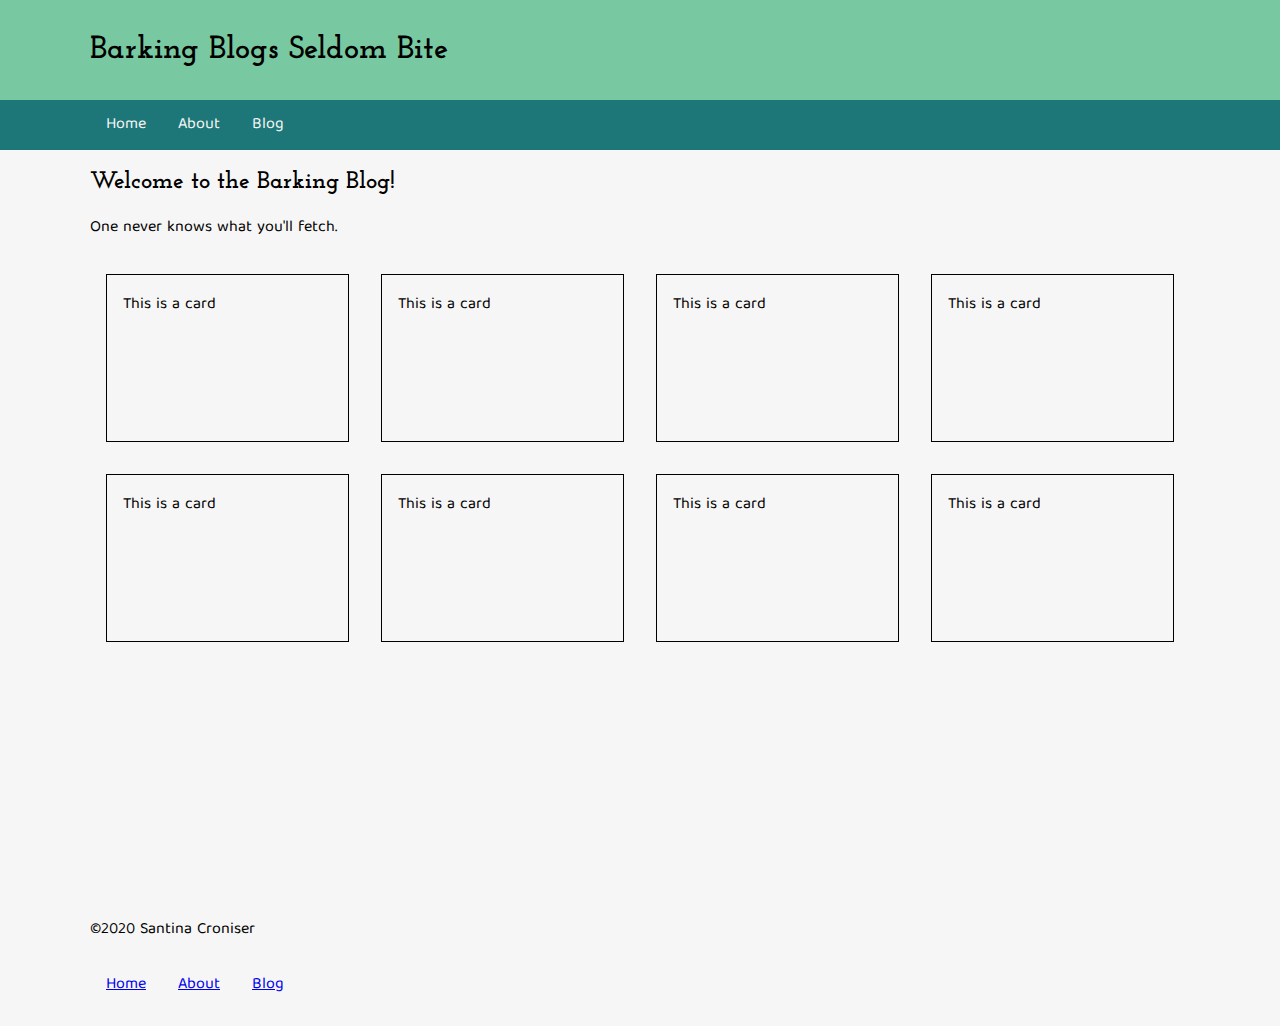
==== project 1/index.html @ 886d4302 "add style for cards" ====
<html lang="en">
    <head>
        <title>Barking Blogs Seldom Bite | Home</title>
        <link href="https://fonts.googleapis.com/css2?family=Baloo+Tamma+2:wght@400;700&family=Josefin+Slab:wght@400;600;700&display=swap" rel="stylesheet">
        <link href="css/style.css" rel="stylesheet">
    </head>
    <body>
        <div class="container">
            <header class="header">
                <div class="wrapper">
                    <h1 class="blog-name inner-wrapper">Barking Blogs Seldom Bite</h1>
                </div>
                <navigation class="main-nav nav">
                    <ul class="wrapper"> 
                        <li><a href="index.html">Home</a></li>
                        <li><a href="#">About</a></li>
                        <li><a href="blog.html">Blog</a></li>
                    </ul>
                </navigation>
            </header>
            <main class="wrapper">
                <h2 class="inner-wrapper">Welcome to the Barking Blog!</h2>
                <p class="inner-wrapper">One never knows what you'll fetch.</p>
                <div class="card-area inner-wrapper">
                    <div class="card">
                        This is a card
                    </div>
                    <div class="card">
                        This is a card
                    </div>
                    <div class="card">
                        This is a card
                    </div>
                    <div class="card">
                        This is a card
                    </div>
                    <div class="card">
                        This is a card
                    </div>
                    <div class="card">
                        This is a card
                    </div>
                    <div class="card">
                        This is a card
                    </div>
                    <div class="card">
                        This is a card
                    </div>
                </div>
            </main>
            <aside>

            </aside>
            <footer class="footer wrapper nav">
                <p class="inner-wrapper">&copy;2020 Santina Croniser</p>
                <ul>
                    <li><a href="index.html">Home</a></li>
                    <li><a href="#">About</a></li>
                    <li><a href="blog.html">Blog</a></li>
                </ul>
            </footer>
        </div>
    </body>
</html>
---- project 1/css/style.css ----
@import "card.css";

body {
    background-color: #f6f6f6;
    font-family: 'Baloo Tamma 2', sans-serif;
    margin: unset;
}
h1, h2, h3, h4, h5, h6 {
    font-family: 'Josefin Slab', serif;
}
.container {
    display: grid;
    grid-template-rows: 150px calc(100vh - 200px) 50px;
    grid-template-areas: 
        "heading"
        "main"
        "footer"
        ;
}
.wrapper {
    margin: 0 auto;
    width: 1100px;
    padding-left: 1rem;
    padding-right: 1rem;
}

.header {
    display: grid;
    grid-template-rows: 100px 50px;
    grid-template-areas: 
        "name"
        "nav";
    grid-area: heading;
    background-color: #78C9A1;
    align-items: center;
}

.blog-name {
    grid-area: name;
}

.main-nav {
    grid-area: nav;
    background-color: #1D7677;
    display: flex;
}

.nav > ul {
    display: flex;
    padding: unset;
    list-style-type: none;
}

.nav > ul > li {
    display: flex;

}
.nav > ul > li > a {
    padding: .69rem 1rem;
}

.main-nav > ul > li > a {
    color: #f6f6f6;
    text-decoration: unset;
}

.main-nav > ul > li > a:focus, .main-nav >ul > li > a:hover {
    outline: 1px dotted red;
    text-decoration: underline;
    background-color: #2fbdbf;
    color: #404040;
}

.footer {

}
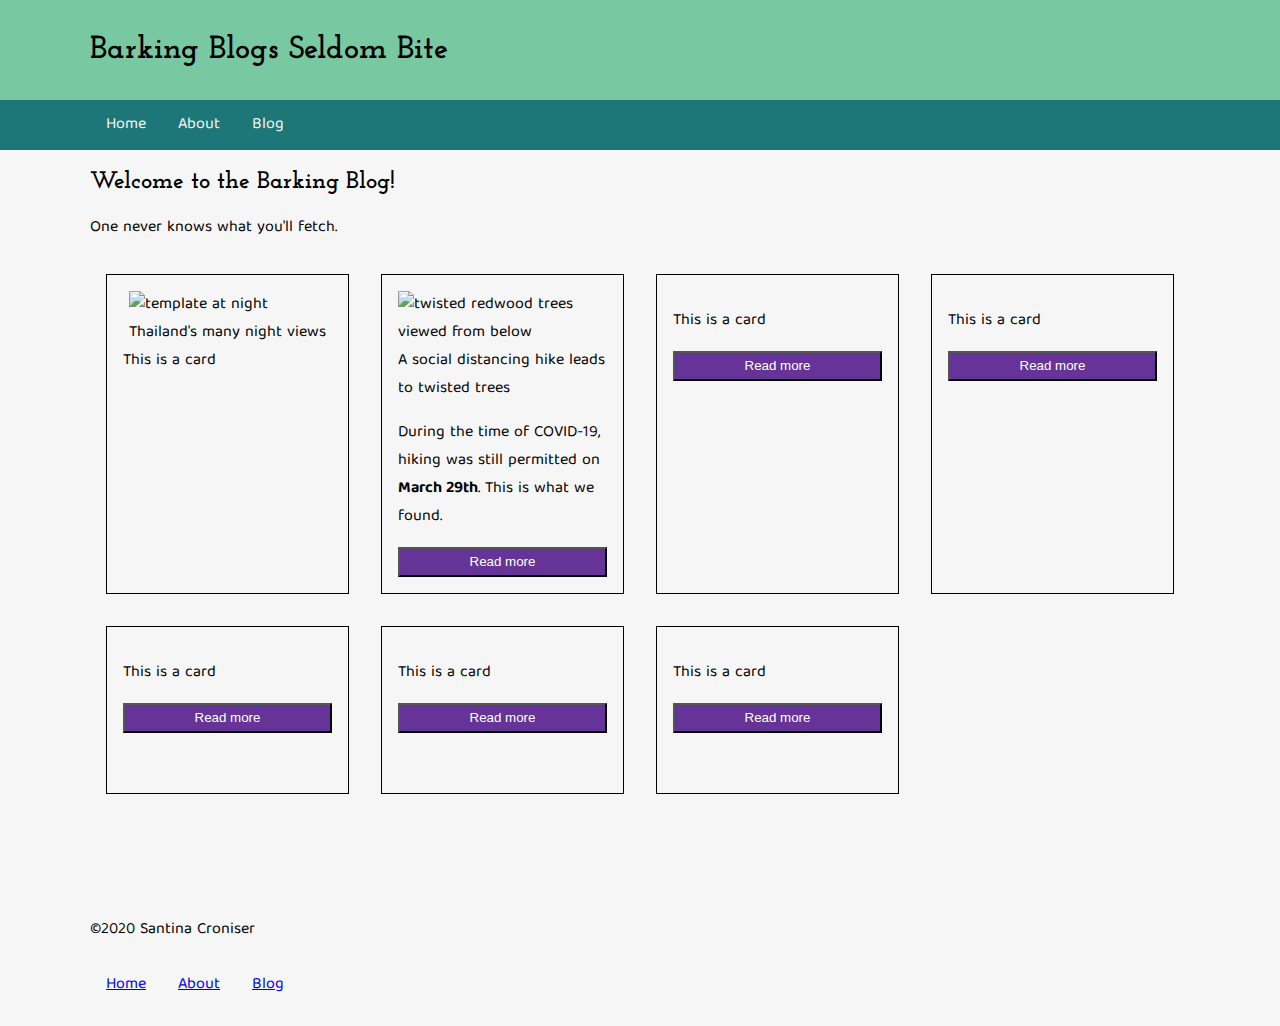
==== commit be60dc23: "add cards, style home page" ====
--- a/project 1/index.html
+++ b/project 1/index.html
@@ -23,29 +23,76 @@
                 <p class="inner-wrapper">One never knows what you'll fetch.</p>
                 <div class="card-area inner-wrapper">
                     <div class="card">
+                        <figure class="image-container">
+                            <img src="images/thailand-temple.jpg" alt="template at night">
+                            <figcaption>Thailand's many night views</figcaption>
+                        </figure>
                         This is a card
                     </div>
                     <div class="card">
-                        This is a card
+                        <figure class="image-container">
+                            <img src="images/twisted-trees.jpg" alt="twisted redwood trees viewed from below">
+                            <figcaption>A social distancing hike leads to twisted trees</figcaption>
+                        </figure>
+                        <div class="card-=content">
+                            <p>During the time of COVID-19, hiking was still permitted on <strong>March 29th</strong>. This is what we found.</p>
+                            <button onclick="location.href='blog/twisted-trees.html'">Read more</button>
+                        </div>
                     </div>
                     <div class="card">
-                        This is a card
+                        <figure class="image-container">
+                            <img src="">
+                            <figcaption></figcaption>
+                        </figure>
+                        <div class="card-=content">
+                            <p>This is a card</p>
+                            <button>Read more</button>
+                        </div>
                     </div>
                     <div class="card">
-                        This is a card
+                        <figure class="image-container">
+                            <img src="">
+                            <figcaption></figcaption>
+                        </figure>
+                        <div class="card-=content">
+                            <p>This is a card</p>
+                            <button>Read more</button>
+                        </div>
                     </div>
+
                     <div class="card">
-                        This is a card
+                        <figure class="image-container">
+                            <img src="">
+                            <figcaption></figcaption>
+                        </figure>
+                        <div class="card-=content">
+                            <p>This is a card</p>
+                            <button>Read more</button>
+                        </div>
                     </div>
+
                     <div class="card">
-                        This is a card
+                        <figure class="image-container">
+                            <img src="">
+                            <figcaption></figcaption>
+                        </figure>
+                        <div class="card-=content">
+                            <p>This is a card</p>
+                            <button>Read more</button>
+                        </div>
                     </div>
+
                     <div class="card">
-                        This is a card
+                        <figure class="image-container">
+                            <img src="">
+                            <figcaption></figcaption>
+                        </figure>
+                        <div class="card-=content">
+                            <p>This is a card</p>
+                            <button>Read more</button>
+                        </div>
                     </div>
-                    <div class="card">
-                        This is a card
-                    </div>
+
                 </div>
             </main>
             <aside>
--- a/project 1/css/style.css
+++ b/project 1/css/style.css
@@ -10,7 +10,7 @@
 }
 .container {
     display: grid;
-    grid-template-rows: 150px calc(100vh - 200px) 50px;
+    grid-template-rows: 150px minmax(calc(100vh - 200px), 100%) 50px;
     grid-template-areas: 
         "heading"
         "main"
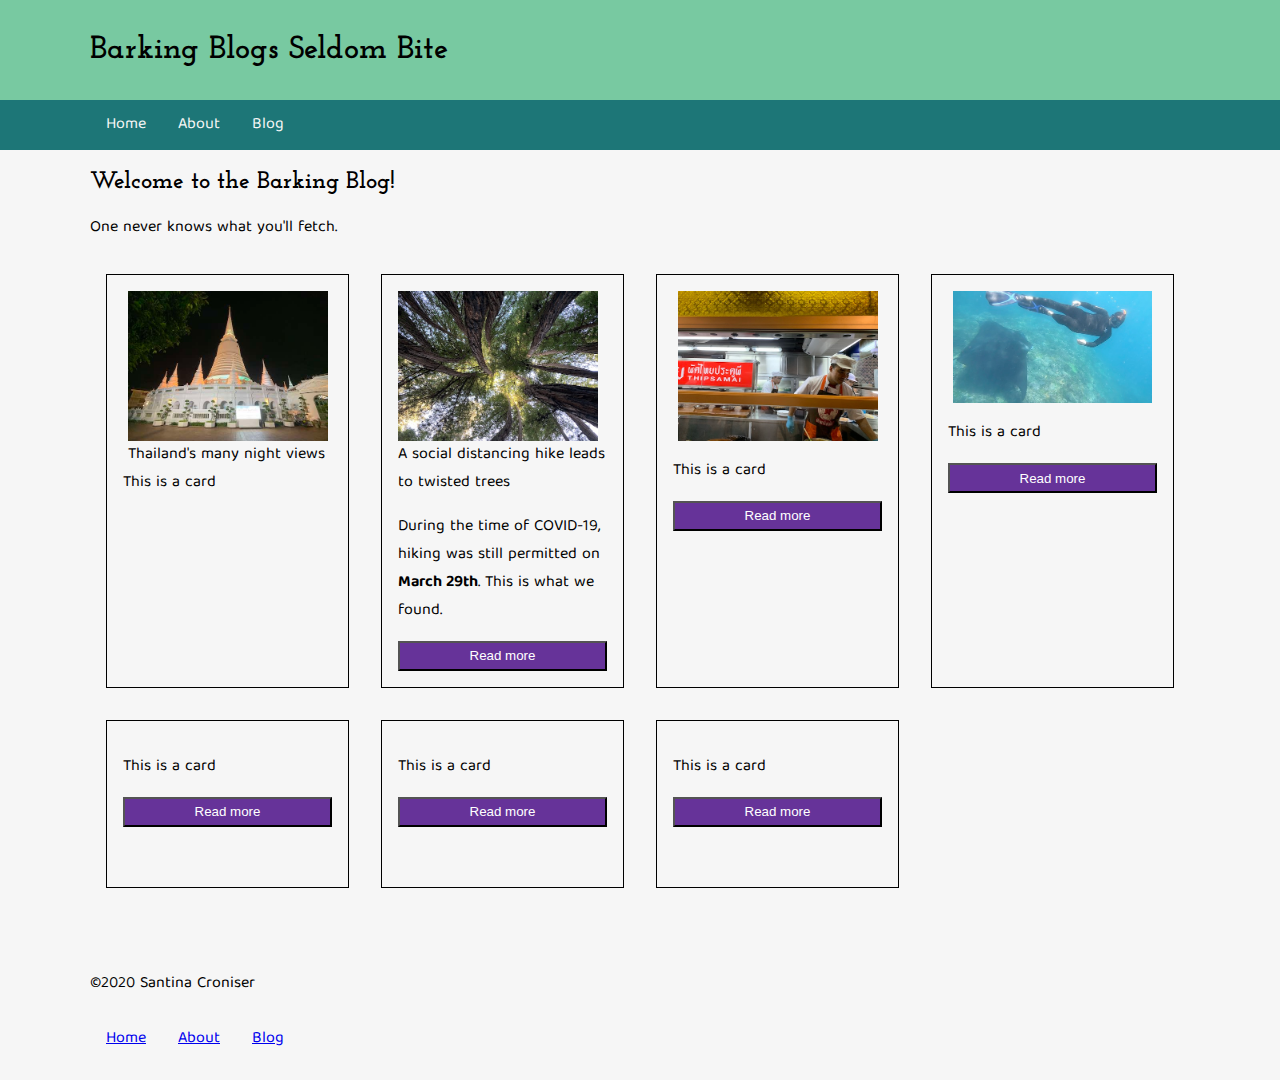
==== commit 21d886cb: "add blog section" ====
--- a/project 1/index.html
+++ b/project 1/index.html
@@ -41,7 +41,7 @@
                     </div>
                     <div class="card">
                         <figure class="image-container">
-                            <img src="">
+                            <img src="images/thipsami.jpg" alt="busy kitchen with chefs in Thipsami restaurant">
                             <figcaption></figcaption>
                         </figure>
                         <div class="card-=content">
@@ -51,7 +51,7 @@
                     </div>
                     <div class="card">
                         <figure class="image-container">
-                            <img src="">
+                            <img src="images/snorkling-bali.jpg" alt="snorkeler with a manate">
                             <figcaption></figcaption>
                         </figure>
                         <div class="card-=content">
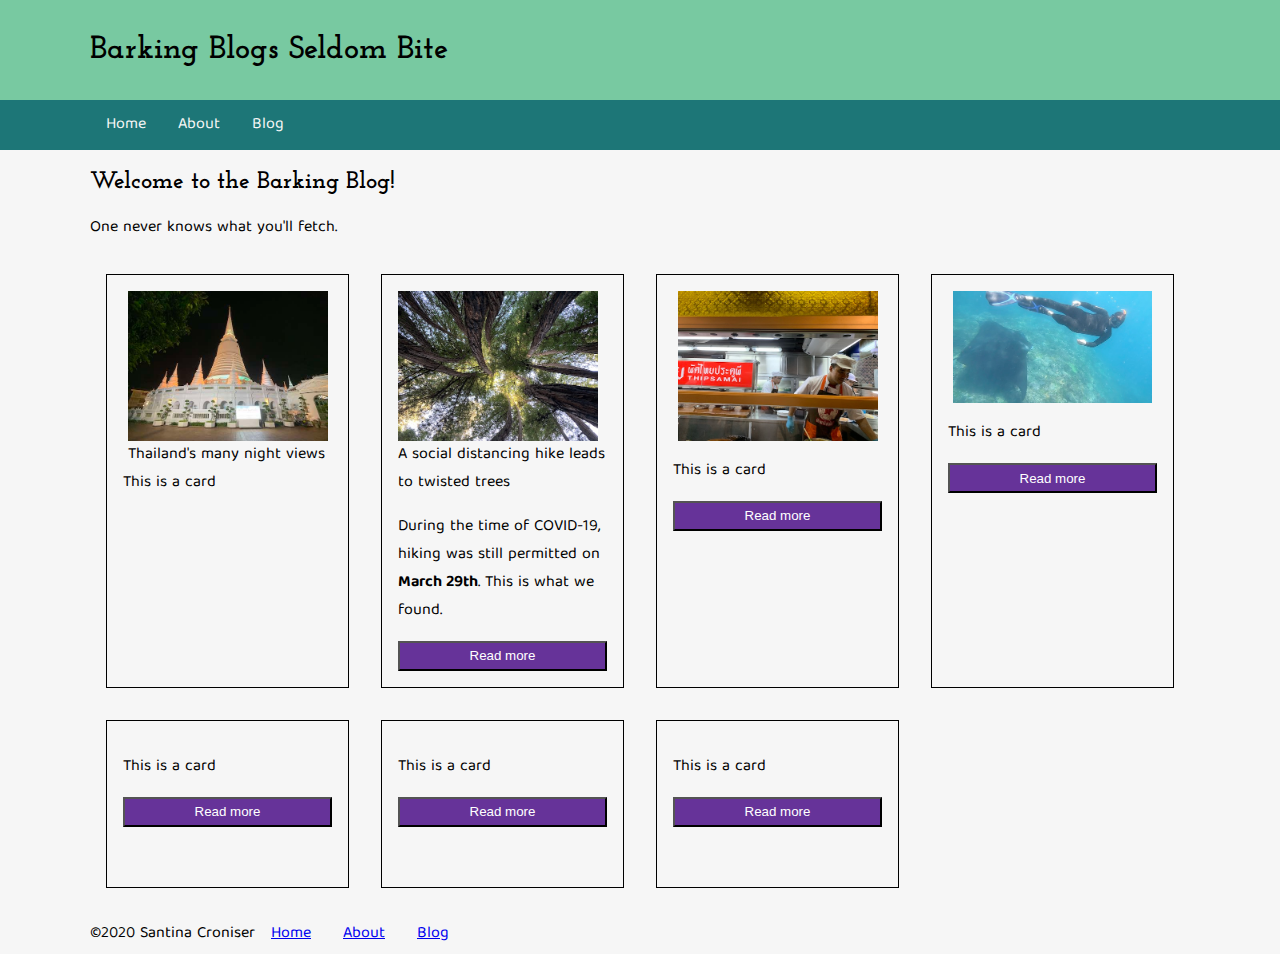
==== commit c2c9c0d6: "add content to blog" ====
--- a/project 1/index.html
+++ b/project 1/index.html
@@ -8,7 +8,7 @@
         <div class="container">
             <header class="header">
                 <div class="wrapper">
-                    <h1 class="blog-name inner-wrapper">Barking Blogs Seldom Bite</h1>
+                    <h1 class="blog-name ">Barking Blogs Seldom Bite</h1>
                 </div>
                 <navigation class="main-nav nav">
                     <ul class="wrapper"> 
@@ -19,9 +19,9 @@
                 </navigation>
             </header>
             <main class="wrapper">
-                <h2 class="inner-wrapper">Welcome to the Barking Blog!</h2>
-                <p class="inner-wrapper">One never knows what you'll fetch.</p>
-                <div class="card-area inner-wrapper">
+                <h2>Welcome to the Barking Blog!</h2>
+                <p>One never knows what you'll fetch.</p>
+                <div class="card-area ">
                     <div class="card">
                         <figure class="image-container">
                             <img src="images/thailand-temple.jpg" alt="template at night">
@@ -95,11 +95,9 @@
 
                 </div>
             </main>
-            <aside>
-
-            </aside>
+        
             <footer class="footer wrapper nav">
-                <p class="inner-wrapper">&copy;2020 Santina Croniser</p>
+                <p>&copy;2020 Santina Croniser</p>
                 <ul>
                     <li><a href="index.html">Home</a></li>
                     <li><a href="#">About</a></li>
--- a/project 1/css/style.css
+++ b/project 1/css/style.css
@@ -1,4 +1,5 @@
 @import "card.css";
+@import "blog.css";
 
 body {
     background-color: #f6f6f6;
@@ -56,12 +57,15 @@
 
 }
 .nav > ul > li > a {
-    padding: .69rem 1rem;
+    padding-left: 1rem;
+    padding-right: 1rem;
 }
 
 .main-nav > ul > li > a {
     color: #f6f6f6;
     text-decoration: unset;
+    padding-top: .69rem;
+    padding-bottom: .69rem;
 }
 
 .main-nav > ul > li > a:focus, .main-nav >ul > li > a:hover {
@@ -72,5 +76,5 @@
 }
 
 .footer {
-
+    display: flex;
 }
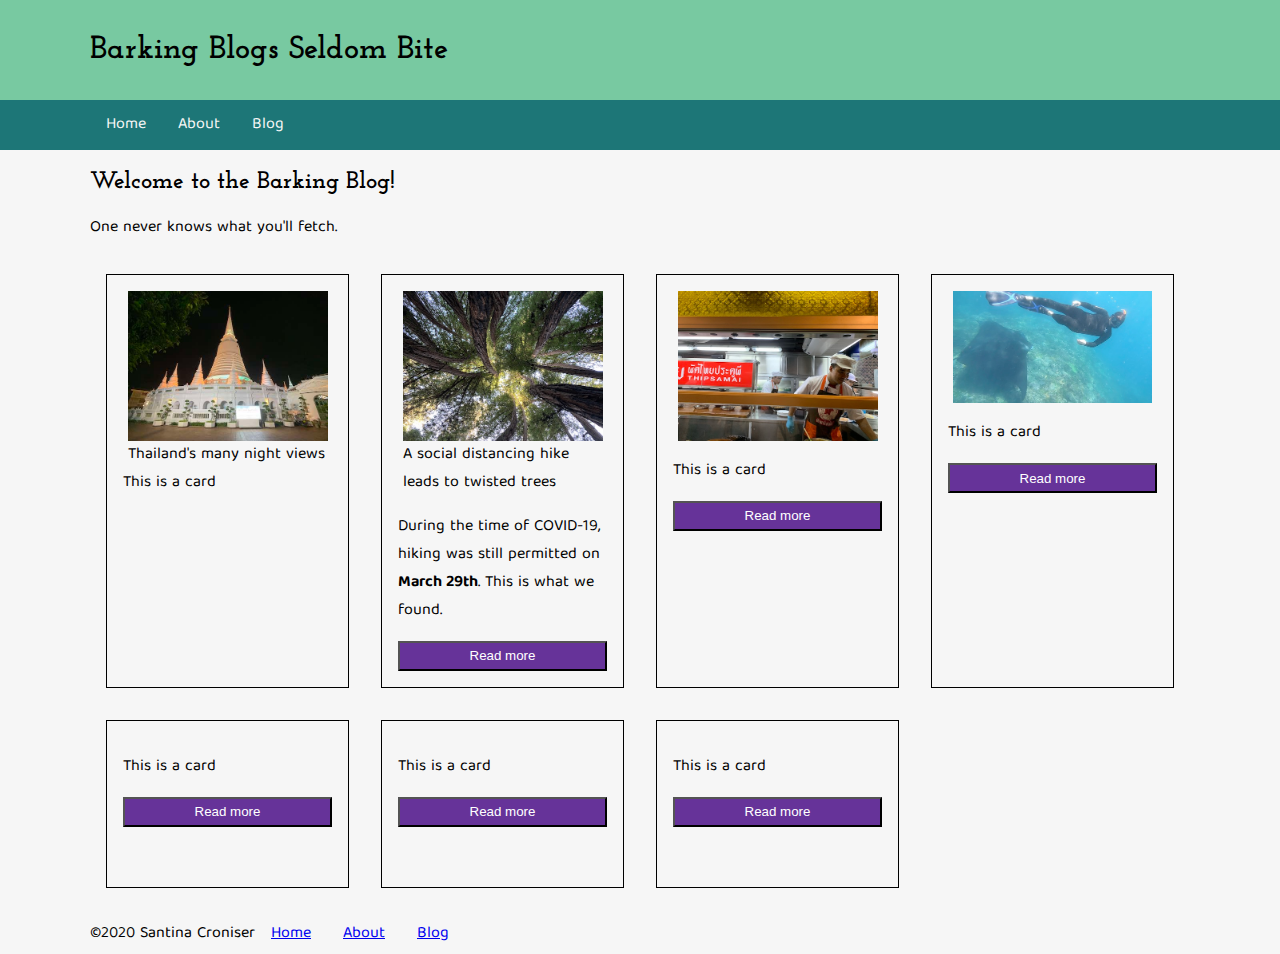
==== commit 7df5054e: "finish blog post" ====
--- a/project 1/index.html
+++ b/project 1/index.html
@@ -1,5 +1,6 @@
 <html lang="en">
     <head>
+        <meta name="viewport" content="width=device-width, initial-scale=1.0">
         <title>Barking Blogs Seldom Bite | Home</title>
         <link href="https://fonts.googleapis.com/css2?family=Baloo+Tamma+2:wght@400;700&family=Josefin+Slab:wght@400;600;700&display=swap" rel="stylesheet">
         <link href="css/style.css" rel="stylesheet">
--- a/project 1/css/style.css
+++ b/project 1/css/style.css
@@ -20,9 +20,16 @@
 }
 .wrapper {
     margin: 0 auto;
-    width: 1100px;
     padding-left: 1rem;
     padding-right: 1rem;
+    width: calc(100% - 2rem);
+}
+
+/* Desktops and laptops ----------- */
+@media only screen  and (min-width : 1024px) {
+    .wrapper {
+        width: 1100px;
+    }
 }
 
 .header {
@@ -43,7 +50,6 @@
 .main-nav {
     grid-area: nav;
     background-color: #1D7677;
-    display: flex;
 }
 
 .nav > ul {
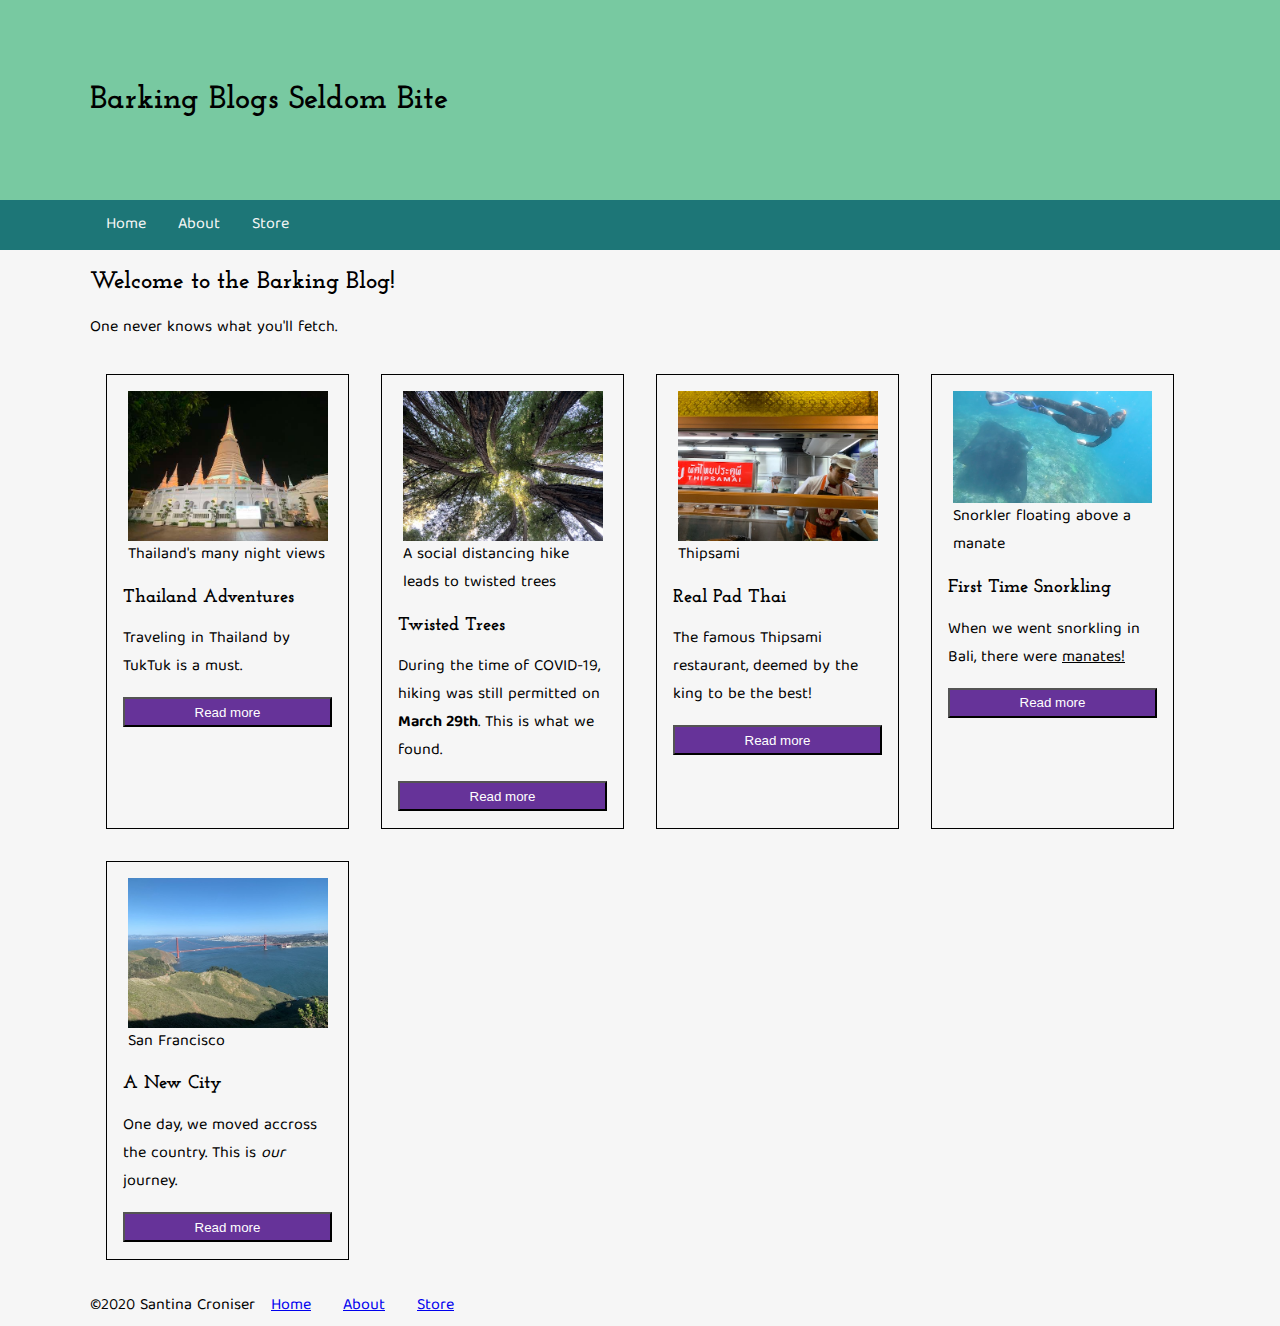
==== commit 79236f8f: "finaize all pages" ====
--- a/project 1/index.html
+++ b/project 1/index.html
@@ -1,3 +1,4 @@
+<!DOCTYPE html>
 <html lang="en">
     <head>
         <meta name="viewport" content="width=device-width, initial-scale=1.0">
@@ -15,7 +16,7 @@
                     <ul class="wrapper"> 
                         <li><a href="index.html">Home</a></li>
                         <li><a href="#">About</a></li>
-                        <li><a href="blog.html">Blog</a></li>
+                        <li><a href="#">Store</a></li>
                     </ul>
                 </navigation>
             </header>
@@ -28,7 +29,10 @@
                             <img src="images/thailand-temple.jpg" alt="template at night">
                             <figcaption>Thailand's many night views</figcaption>
                         </figure>
-                        This is a card
+                        <div class="card-content">
+                            <h3>Thailand Adventures</h3><p>Traveling in Thailand by TukTuk is a must.</p>
+                            <button>Read more</button>
+                        </div>
                     </div>
                     <div class="card">
                         <figure class="image-container">
@@ -36,60 +40,41 @@
                             <figcaption>A social distancing hike leads to twisted trees</figcaption>
                         </figure>
                         <div class="card-=content">
-                            <p>During the time of COVID-19, hiking was still permitted on <strong>March 29th</strong>. This is what we found.</p>
+                            <h3>Twisted Trees</h3><p>During the time of COVID-19, hiking was still permitted on <strong>March 29th</strong>. This is what we found.</p>
                             <button onclick="location.href='blog/twisted-trees.html'">Read more</button>
                         </div>
                     </div>
                     <div class="card">
                         <figure class="image-container">
                             <img src="images/thipsami.jpg" alt="busy kitchen with chefs in Thipsami restaurant">
-                            <figcaption></figcaption>
+                            <figcaption>Thipsami</figcaption>
                         </figure>
                         <div class="card-=content">
-                            <p>This is a card</p>
+                            <h3>Real Pad Thai</h3>
+                            <p>The famous Thipsami restaurant, deemed by the king to be the best!</p>
                             <button>Read more</button>
                         </div>
                     </div>
                     <div class="card">
                         <figure class="image-container">
                             <img src="images/snorkling-bali.jpg" alt="snorkeler with a manate">
-                            <figcaption></figcaption>
+                            <figcaption>Snorkler floating above a manate</figcaption>
                         </figure>
                         <div class="card-=content">
-                            <p>This is a card</p>
+                            <h3>First Time Snorkling</h3>
+                            <p>When we went snorkling in Bali, there were <u>manates!</u></p>
                             <button>Read more</button>
                         </div>
                     </div>
 
                     <div class="card">
                         <figure class="image-container">
-                            <img src="">
-                            <figcaption></figcaption>
+                            <img src="images/sanfrancisco.jpg" alt="San Francisco's golden gate bridge with the city in the background">
+                            <figcaption>San Francisco</figcaption>
                         </figure>
                         <div class="card-=content">
-                            <p>This is a card</p>
-                            <button>Read more</button>
-                        </div>
-                    </div>
-
-                    <div class="card">
-                        <figure class="image-container">
-                            <img src="">
-                            <figcaption></figcaption>
-                        </figure>
-                        <div class="card-=content">
-                            <p>This is a card</p>
-                            <button>Read more</button>
-                        </div>
-                    </div>
-
-                    <div class="card">
-                        <figure class="image-container">
-                            <img src="">
-                            <figcaption></figcaption>
-                        </figure>
-                        <div class="card-=content">
-                            <p>This is a card</p>
+                            <h3>A New City</h3>
+                            <p>One day, we moved accross the country. This is <em>our</em> journey.</p>
                             <button>Read more</button>
                         </div>
                     </div>
@@ -102,7 +87,7 @@
                 <ul>
                     <li><a href="index.html">Home</a></li>
                     <li><a href="#">About</a></li>
-                    <li><a href="blog.html">Blog</a></li>
+                    <li><a href="#">Store</a></li>
                 </ul>
             </footer>
         </div>
--- a/project 1/css/style.css
+++ b/project 1/css/style.css
@@ -1,5 +1,6 @@
 @import "card.css";
 @import "blog.css";
+@import "nav.css";
 
 body {
     background-color: #f6f6f6;
@@ -9,9 +10,20 @@
 h1, h2, h3, h4, h5, h6 {
     font-family: 'Josefin Slab', serif;
 }
+blockquote:before, blockquote:after {
+    font-family: cursive;
+    font-size: 1.5rem;
+    
+}
+blockquote:before {
+    content: "“";
+}
+blockquote:after {
+    content: "”"
+}
 .container {
     display: grid;
-    grid-template-rows: 150px minmax(calc(100vh - 200px), 100%) 50px;
+    grid-template-rows: 250px minmax(calc(100vh - 200px), 100%) 50px;
     grid-template-areas: 
         "heading"
         "main"
@@ -34,7 +46,7 @@
 
 .header {
     display: grid;
-    grid-template-rows: 100px 50px;
+    grid-template-rows: 200px 50px;
     grid-template-areas: 
         "name"
         "nav";
@@ -47,40 +59,6 @@
     grid-area: name;
 }
 
-.main-nav {
-    grid-area: nav;
-    background-color: #1D7677;
-}
-
-.nav > ul {
-    display: flex;
-    padding: unset;
-    list-style-type: none;
-}
-
-.nav > ul > li {
-    display: flex;
-
-}
-.nav > ul > li > a {
-    padding-left: 1rem;
-    padding-right: 1rem;
-}
-
-.main-nav > ul > li > a {
-    color: #f6f6f6;
-    text-decoration: unset;
-    padding-top: .69rem;
-    padding-bottom: .69rem;
-}
-
-.main-nav > ul > li > a:focus, .main-nav >ul > li > a:hover {
-    outline: 1px dotted red;
-    text-decoration: underline;
-    background-color: #2fbdbf;
-    color: #404040;
-}
-
 .footer {
     display: flex;
 }
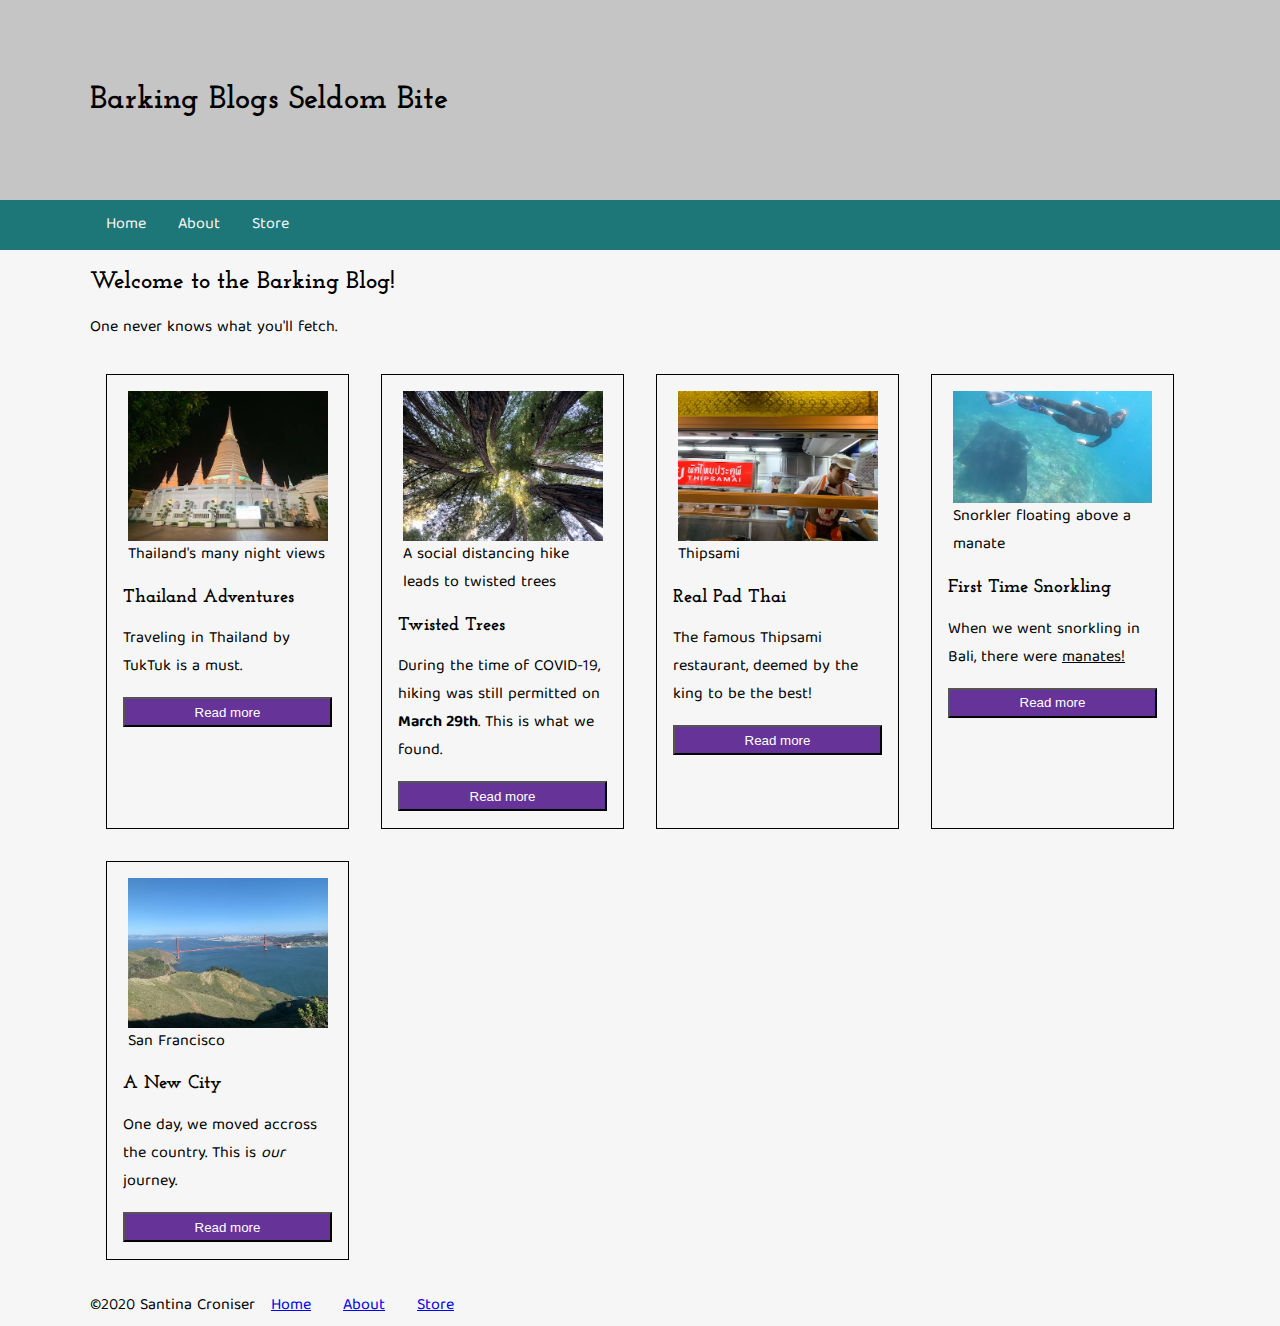
==== commit 671b523a: "Update index.html" ====
--- a/project 1/index.html
+++ b/project 1/index.html
@@ -40,7 +40,7 @@
                             <figcaption>A social distancing hike leads to twisted trees</figcaption>
                         </figure>
                         <div class="card-=content">
-                            <h3>Twisted Trees</h3><p>During the time of COVID-19, hiking was still permitted on <strong>March 29th</strong>. This is what we found.</p>
+                            <h3>Twisted Trees</h3><p>During the time of COVID-19, hiking was still permitted on <b><!--Using a <b> element is poor accessibility. ONLY inserting this due to a "requirement" for Udacity.-->March 29th</b>. This is what we found.</p>
                             <button onclick="location.href='blog/twisted-trees.html'">Read more</button>
                         </div>
                     </div>
@@ -92,4 +92,4 @@
             </footer>
         </div>
     </body>
-</html>+</html>
--- a/project 1/css/style.css
+++ b/project 1/css/style.css
@@ -16,10 +16,10 @@
     
 }
 blockquote:before {
-    content: "“";
+    content: open-quote;
 }
 blockquote:after {
-    content: "”"
+    content: close-quote;
 }
 .container {
     display: grid;
@@ -51,7 +51,7 @@
         "name"
         "nav";
     grid-area: heading;
-    background-color: #78C9A1;
+    background-color: #c5c5c5;
     align-items: center;
 }
 
